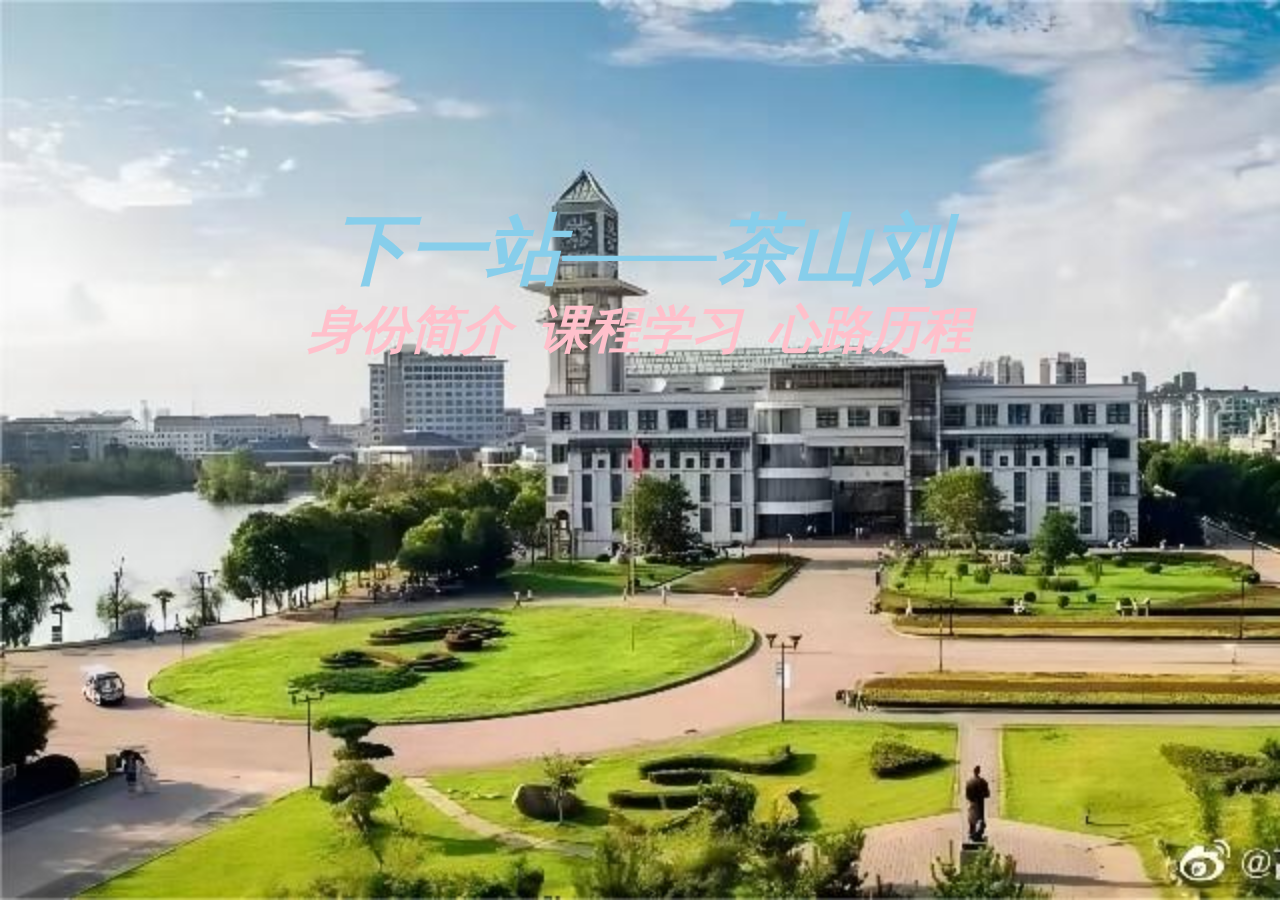
==== index.html @ 8b7737da "work2" ====
<!DOCTYPE html>
<html>
<head>
    <meta charset="UTF-8">
    <meta http-equiv="X-UA-Compatible" content="IE=edge">
    <meta name="viewport" content="width=device-width, initial-scale=1.0">
    <title>朱映臣的个人主页</title>
    <meta name="theme-color" content="#ffc91d"/>
    <link rel="stylesheet" type="text/css" href="./css/index.css" />

</head>
<body>
  
    <div class="top">
        <h1 class="text1">
            下一站——茶山刘
        </h1>
        <h1 class="text2">
            朱映臣的回忆手账
        </h1>
    </div>
    


    <div class="parent">
        <div class="nav">
            <a href="author.html">身份简介</a>     
        </div>
        <div class="nav">
            <a href="courseStudy.html">课程学习</a>     
        </div>
        <!-- <div class="nav">
            <a href="programming.html">光荣之路</a>
        </div> -->
        <div class="nav">
            <a href="mentalJourney.html">心路历程</a>
        </div>
        <!-- <div class="nav">
            <a href="memory.html">朝花夕拾</a>
        </div> -->
    </div>

    <script>
        // 获取元素
        const text1 = document.querySelector('.text1');
        const text2 = document.querySelector('.text2');
        
        // 设置初始状态
        text1.style.opacity = '1';

        // 定时交替显示元素
        setInterval(() => {
            if (text1.style.opacity === '1') {
                text1.style.opacity = '0';
                text2.style.opacity = '1';
            } else {
                text1.style.opacity = '1';
                text2.style.opacity = '0';
            }
        }, 2000);
    </script>

</body>
</html>
---- css/index.css ----
body { 
  background-color: #b5a789;
  /* 背景颜色 */
  font-family:      Georgia, "Times New Roman", Times, serif;
   /* 设置字体，优先使用 Georgia 字体，如果不支持则依次选择 "Times New Roman", Times, serif */
  font-size:        small;
  margin:           0px;
  background-image: url(../images/background_1.jpg);
  /* 背景图片 */
  background-repeat: no-repeat;
  /* 背景图片元素不重复 */
  background-size: cover;
  /* 背景覆盖页面 */
  background-attachment: fixed;
  /* 填充自适应 */
}

.nav-container {
  display: flex;
  justify-content: left; 
  align-items: center; 
}
ul {
  list-style: none;
  padding: 0;
}

li {
  margin-right: 1rem;
}

a {
  text-decoration: none;
  color: #333;
}

.top{
  font-style:italic ;
  font-family: 'STXinwei';
  font-weight: bold;
  font-size: 3vw;
  /* vw是我为了直接与窗口适应在网上找的一直单位计量方式，百度翻译为： 
  vw（Viewport Width）、vh(Viewport Height)是基于视图窗口的单位，是css3的一部分，基于视图窗口的单位，除了vw、vh还有vmin、vmax。 */
  color: skyblue;

  text-align: center;
  /* 居中 */
  padding: auto;
  /* 内边框自适应 */
  margin: 5vw;
  /* 外边框5vw */
  margin-bottom: 20px;

}


.top h1 {
    opacity: 0;
    position: absolute;
    left: 50%;
    transform: translate(-50%, -50%);
    transition: opacity 1s ease-in-out;
}
.top h1.active {
    opacity: 1;
}




.parent{
  margin-top: 200px;
  display: flex; /* 将父元素设置为弹性盒子 */
  justify-content: center; /* 在主轴上居中（水平方向） */
}
.nav{
  padding: 0.5vw; /* 设置导航条的内边距 */
  margin: 7vw 0.5vw; /* 设置导航条的外边距（上下为7vw，左右为0.5vw）*/
}
.nav a:link{
  font-style:italic ; /* 设置链接文本为斜体字 */
  font-weight: bold; /* 设置链接文本的加粗效果 */
  font-family: 'STXinwei';
  color: pink; /* 设置链接文本的颜色 */
  font-size: 4vw; /* 设置链接文本的大小为viewport宽度的百分之四 */
  text-decoration: none; /* 去掉链接下划线 */
}
.nav a:visited{
  color: cyan;/* 设置访问过的链接文本的颜色 */
}
footer{
  margin-top: 225px;
  text-align: center; /* 将页脚文本内容居中 */
}
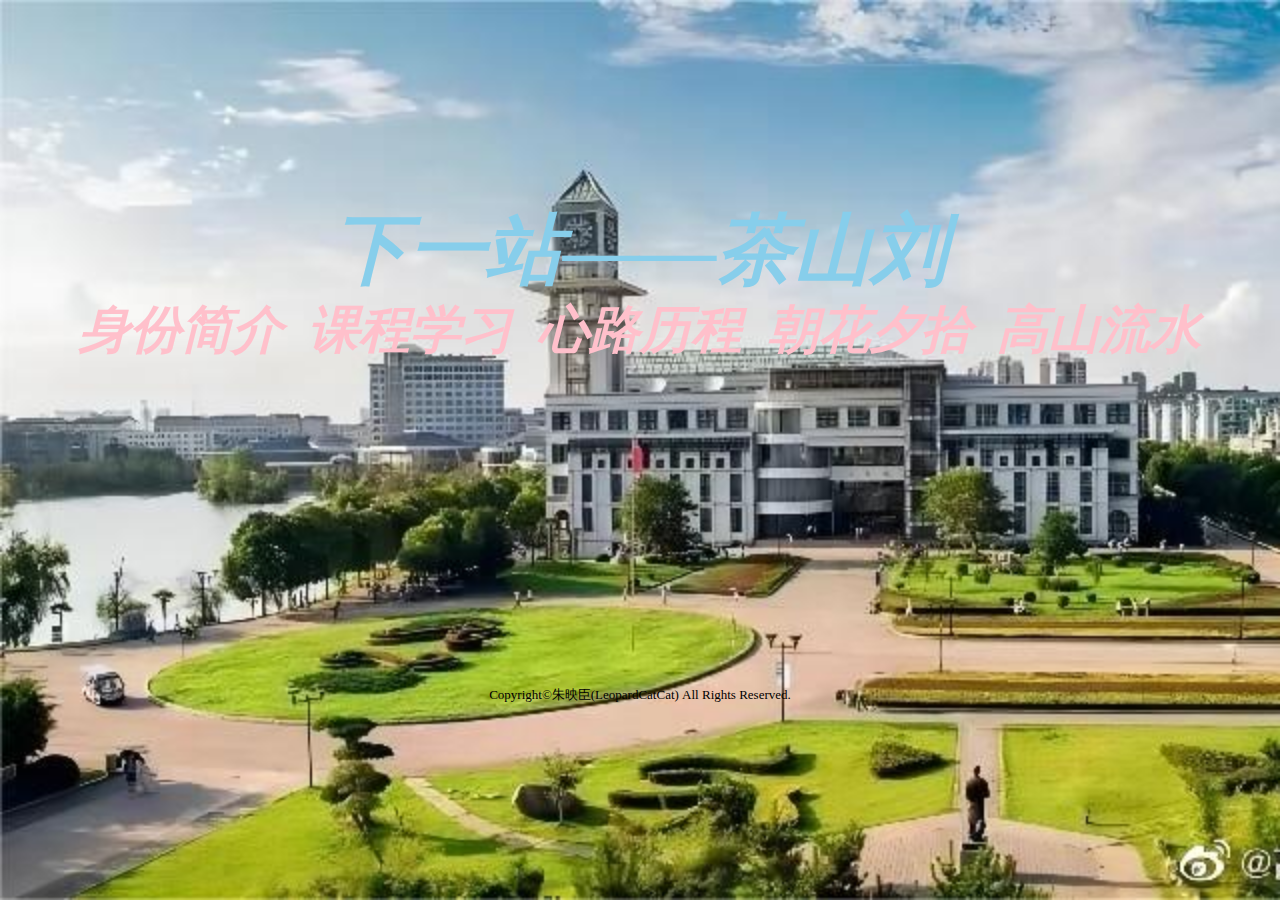
==== commit 8a1302c0: "goodnight" ====
--- a/index.html
+++ b/index.html
@@ -26,20 +26,23 @@
 
     <div class="parent">
         <div class="nav">
-            <a href="author.html">身份简介</a>     
+            <a href="./html/author.html">身份简介</a>     
         </div>
         <div class="nav">
-            <a href="courseStudy.html">课程学习</a>     
+            <a href="./html/courseStudy.html">课程学习</a>     
         </div>
         <!-- <div class="nav">
             <a href="programming.html">光荣之路</a>
         </div> -->
         <div class="nav">
-            <a href="mentalJourney.html">心路历程</a>
+            <a href="./html/courseStudy.html">心路历程</a>
         </div>
-        <!-- <div class="nav">
-            <a href="memory.html">朝花夕拾</a>
-        </div> -->
+        <div class="nav">
+            <a href="./html/memory.html">朝花夕拾</a>
+        </div>
+        <div class="nav">
+            <a href="./html/contact.html">高山流水</a>
+        </div>
     </div>
 
     <script>
@@ -63,4 +66,7 @@
     </script>
 
 </body>
+<footer>
+    <p>Copyright©朱映臣(LeopardCatCat) All Rights Reserved.</p>
+</footer>
 </html>
--- a/css/index.css
+++ b/css/index.css
@@ -39,8 +39,6 @@
   font-family: 'STXinwei';
   font-weight: bold;
   font-size: 3vw;
-  /* vw是我为了直接与窗口适应在网上找的一直单位计量方式，百度翻译为： 
-  vw（Viewport Width）、vh(Viewport Height)是基于视图窗口的单位，是css3的一部分，基于视图窗口的单位，除了vw、vh还有vmin、vmax。 */
   color: skyblue;
 
   text-align: center;
